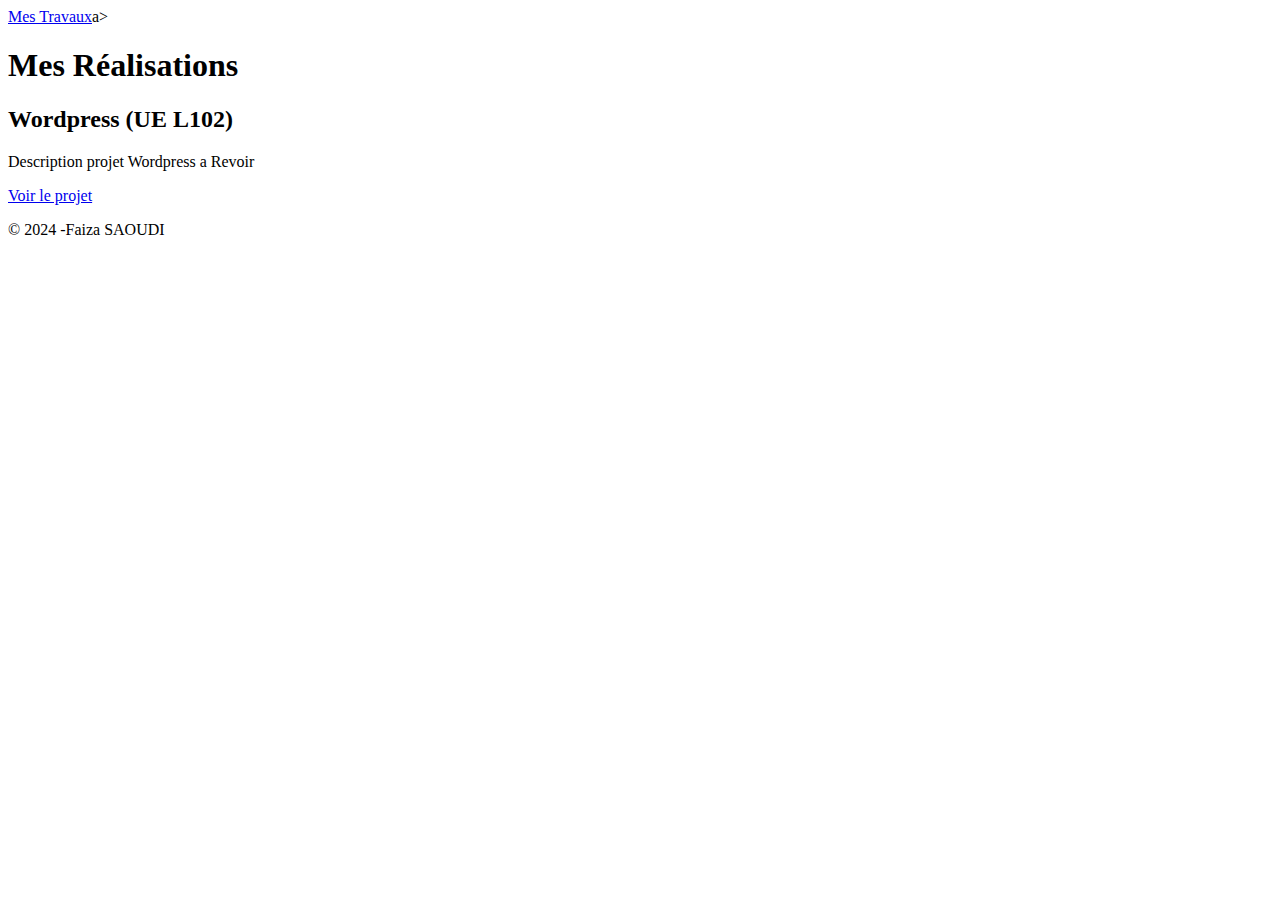
==== travaux.html @ e588c159 "travaux.html" ====
<!DOCTYPE html>
<html lang="fr">
<head>
  <meta charset="UTF-8">
  <meta name="viewport" content="width=device-width, initial-scale=1.0">
  <title>Faiza SAOUDI -Mes Travaux</title>
  <link rel="stylsheet" href="styles.css">
  <link rel="stylesheet" href="https://cdnjs.cloudflare.com/ajax/libs/font-awesome/6.0.0/css/all.min.css">
  <link gref="https://fonts.googleapis.com/css2?family=Roboto:wght@400;500;700display=swap" rel="stylesheet">
</head>  
<body>
  <header class="header">
    <nav class="nav">
      <a href="index.html"><CV</a>
        <a href="travaux.html" class="active">Mes Travaux</a>a>
     </nav>
      </header>
        <main>
          <div class="container">
            <h1>Mes Réalisations</h1>

            <section class="projet-section">
              <div class="projec-item">
                <h2>Wordpress (UE L102)</h2>
                <p>Description projet Wordpress a Revoir</p>
                <a href="LIEN_WORDPRESS" class="btn" target="_blank">Voir le projet</a>
              </div>
            </section>
          </div>
        </main>
      <footer>
        <p>&copy; 2024 -Faiza SAOUDI</p>
      </footer>     
</body>
</html>
---- styles.css ----
/*Reset et configuration de base */
* {
  margin: 0;
  padding: 0;
  box-sizing: border-box;
}

:root {
  /*Couleurs principales*/
  --primary: #2A4365;
  /* Bleu profond*/
  --secondary: #805AD5;
  /* Violet */
  --accent: #38B2AC;
  /* Turquoise */

  /* Fonds */
  --bg-light: #F7FAFC;
  --bg-dark: #1A202C;

  /* Textes */
  --text-dark: #2D3748;
  --text-light: #EDF2F7;

  /* Interactions */
  --hover: #4FD1C5;
  --active: #319795;
}

/* Base */
body {
  font-family: 'Roboto', sans-serif;
  line-height: 1.6;
  background-color: var(--bg-light);
  color: var(--text-dark);
}

.header{
  background-color: var(--bg-dark);
  margin-bottom: 2rem;
}

.header a {
  color: var(--text-light);
  text-decoration: none;
  padding: 1rem;
  transition: color 0.3s ease;
}

.header a:hover {
  color: var(--accent);
}

.header .active {
  color: var(--accent);
  border-bottom: 2px solid var(--accent);
}


.nav {
  display: flex;
  justify-content: flex-end;
  gap: 2rem;
  padding: 1rem 2rem;
  position: fixed;
  top: 0;
  width: 100%;
  background: var(--primary);
  z-index: 1000;
  
}

.nav .active {
  color: var(--accent);
}


.nav a {
  color: var(--text-light);
  padding: 0.5rem 1rem;
  text-decoration: none;
  font-size: 1.1rem;
  transition: color 0.3s ease;
}

.nav a:hover {
  color: var(--accent);
}

/* Conteneurs principaux*/
.container {
  max-width: 1200px;
  margin: 0 auto;
  padding: 2rem;

}

.section {
  padding: 4rem 0;
}

/* En-têtes */
h1,
h2,
h3,
h4 {
  color: var(--primary);
  margin-bottom: 1rem;
}

.section-title {
  text-align: center;
  margin-bottom: 3rem;
  font-size: 2.5rem;
  color: var(--primary);
}

.section-title::after {
  content: '';
  display: block;
  width: 100px;
  height: 3px;
  background-color: var(--secondary);
  margin: 1rem auto;
}

/*section Profil*/
.profile-section {
  padding-top: 6rem;
  background-color: var(--bg-light);
}

.profile-content {
  display: flex;
  gap: 2rem;
  align-items: center;
  padding: 1rem;
}

.profile-image {
  width: 300px;
  height: 300px;
  object-fit: cover;
  border-radius: 50%;
  border: 4px solid var(--accent);
}

.profil-text {
  font-size: 1.1rem;
  line-height: 1.8;
  margin: 1.5rem 0;
  max-width: 800px;
}

/* Section Compétences */
.skills-section {
  background-color: var(--bg-dark);
  color: var(--text-light);
}

.skills-grid {
  display: grid;
  grid-template-columns: repeat(auto-fit, minmax(150px, 1fr));
  gap: 2rem;
  text-align: center;
}

.skill-item {
  padding: 1.5rem;
  background: rgba(255, 255, 255, 0.1);
  border-radius: 8px;
  transition: transform 0.3s ease;

}

.skill-item:hover {
  transform: translateY(-5px);
}

/*Section Expériences */
.experience-item {
  margin-bottom: 3rem;
  margin-left: 1.5rem;
  margin-top: 1rem;
  padding: 2rem;
  background: white;
  border-radius: 8px;
  box-shadow: 0 2px 4px rgba(0, 0, 0, 0.1);
}
.experience-item li {
  margin-bottom: 0.8rem;
  color: var(--text-dark);
  line-height: 1.6;
}

.experience-item li:last-child {
  margin-bottom: 0;
  padding: 1rem;
}

.experience-item ul {
  margin-left: 1rem;
}


.experience-header {
  display: flex;
  justify-content: space-between;
  margin-bottom: 1rem;
}

.experience-section h3{
  color: var(--bg-dark);
  margin-bottom: 2rem;
}

.date {
  color: var(--secondary);
  font-weight: bold;
}

.company {
  color: var(--primary);
  font-weight: bold;
}

/* Section Contact*/
.contact-section {
  background-color: var(--bg-dark);
  color: var(--text-light);
  width: 20px
  padding: 1.5rem;
  border-radius: 8px;
  margin: 2rem 0;
}

.contact-section ul {
  list-style: none;
  padding: 1.5rem;
}

.contact-section li {
  color: var(--text-light);
  margin-bottom: 1rem;
  display: flex;
  align-items: center;
  gap: 1rem;
}

.contact-section i {
  color: var(--accent); /*color turquoise des icones*/
  width: 20px;
  margin-right: 1rem;
}


.contact-grid {
  display: grid;
  grid-template-columns: repeat(auto-fit, minmax(250px, 1fr));
  gap: 2rem;
}

.contact-item {
  text-align: center;
  padding: 1.5rem;
}

.contact-icon {
  font-size: 2rem;
  color: var(--accent);
  margin-bottom: 1rem;
}

main {
  padding-top: 60px; /*compense le nav fixe*/
}

section {
  margin-bottom: 1.5rem;
}

/* Footer */
footer {
  background-color: var(--bg-dark);
  color: var(--text-light);
  text-align: center;
  padding: 2rem;
}

/* Utilitaires */
.btn {
  display: inline-block;
  padding: 0.8rem 1.5rem;
  background-color: var(--accent);
  color: var(--text-light);
  text-decoration: none;
  border-radius: 4px;
  transition: background-color 0.3s ease;
}

.btn:hover {
  background-color: var(--hover);
}

/*Media Queries*/
@media (max-width: 768px) {

  .nav {
    padding: 0.5rem 1rem;
  }

  .nav a {
    font-size: 0.9rem;
    padding: 0.5rem;
  }
  .nav ul {
    flex-direction: column;
    align-items: center;
  }
  h1 {
    font-size: 1.8rem;
  }

  h2 {
    font-size: 1.5rem;
  }

  h3 {
    font-size: 1.3rem;
  }
  

  .profile-content {
    flex-direction: column;
    text-align: center;
  }

  .contact-grid {
    grid-template-columns: 1fr;
  }

  .section {
    padding: 2rem 0;
  }

  .container {
    padding: 1rem;
  }
}

@media (max-width: 480px) {
  .nav {
    justify-content: center;
  }

  .profile-content {
    padding: 1rem;
  }

  .experience-item ul {
    margin-left: 1rem;
  }
}

/*Animations*/
@keyframes fadeIn {
  from {
    opacity: 0;
    transform: translateY(20px);
  }

  to {

    opacity: 1;
    transform: translateY(0);
  }

}

.fade-in {
  animation: fadeIn 0.6s ease forwards;
}
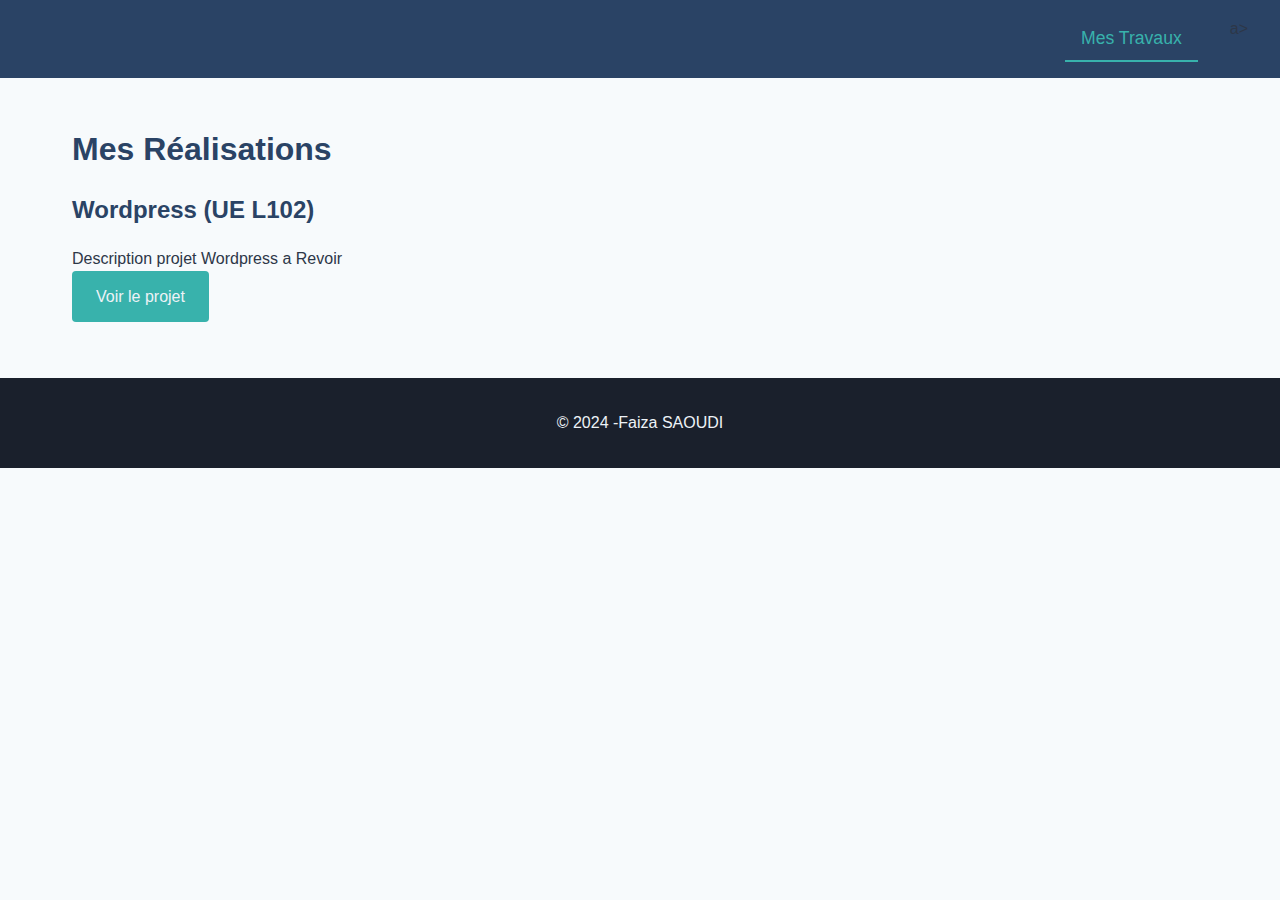
==== commit 3b4c3ea9: "travaux.html" ====
--- a/travaux.html
+++ b/travaux.html
@@ -4,7 +4,7 @@
   <meta charset="UTF-8">
   <meta name="viewport" content="width=device-width, initial-scale=1.0">
   <title>Faiza SAOUDI -Mes Travaux</title>
-  <link rel="stylsheet" href="styles.css">
+  <link rel="stylesheet" href="styles.css">
   <link rel="stylesheet" href="https://cdnjs.cloudflare.com/ajax/libs/font-awesome/6.0.0/css/all.min.css">
   <link gref="https://fonts.googleapis.com/css2?family=Roboto:wght@400;500;700display=swap" rel="stylesheet">
 </head>  
--- a/styles.css
+++ b/styles.css
@@ -380,3 +380,23 @@
 .fade-in {
   animation: fadeIn 0.6s ease forwards;
 }
+.projects-section {
+  display: grid;
+  gap: 2rem;
+  padding: 2rem 0;
+}
+.project-item {
+  background: white;
+  padding: 2rem;
+  border-radius: 8px;
+  box-shadow: 0 2px 4px rgba(0, 0, 0, 0.1);
+}
+
+.project-item h2 {
+  color: var(--primary);
+  margin-bottom: 1rem;
+}
+
+.project-item p {
+  margin-bottom: 1.5rem;
+}
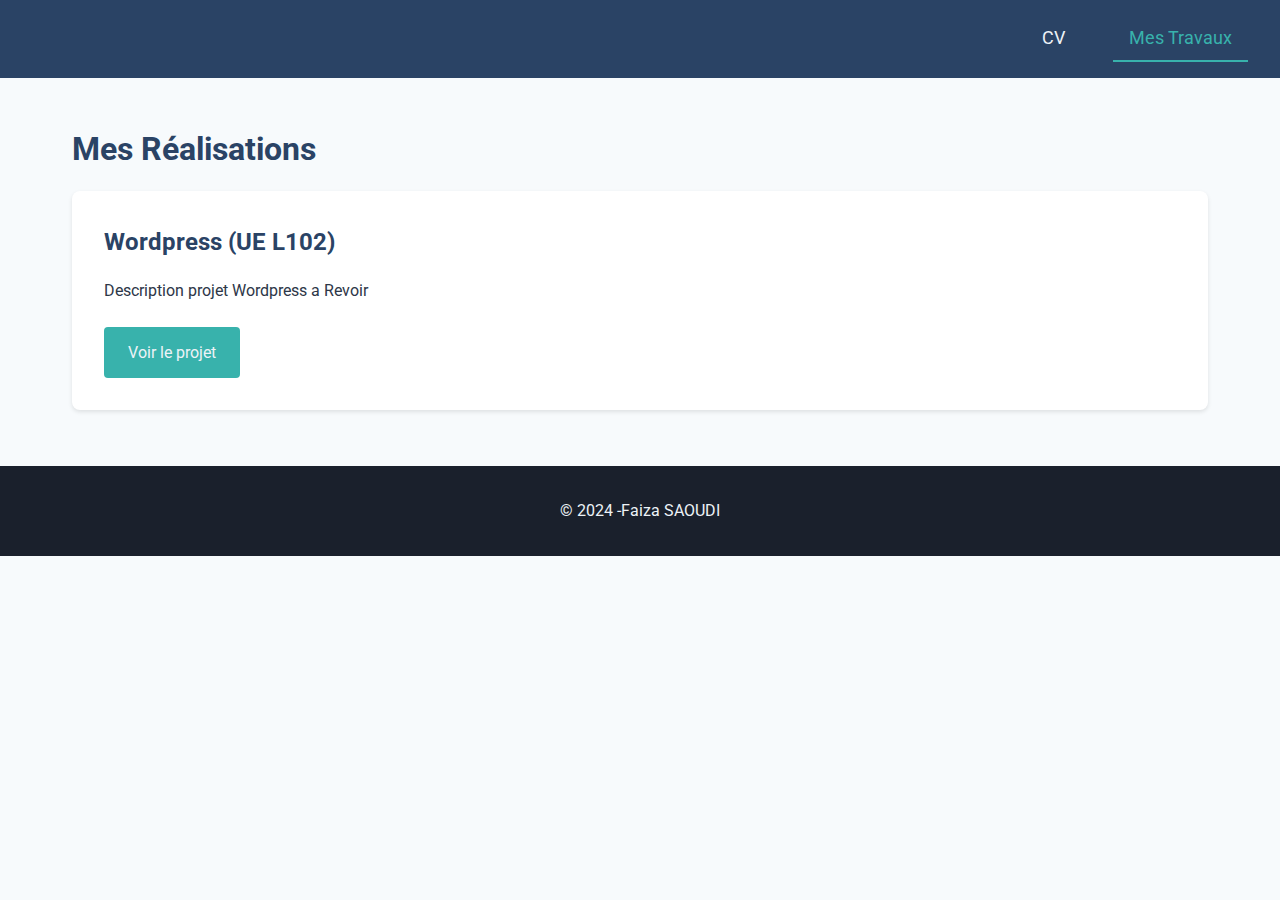
==== commit 9cf9ed4c: "travaux.html" ====
--- a/travaux.html
+++ b/travaux.html
@@ -6,21 +6,21 @@
   <title>Faiza SAOUDI -Mes Travaux</title>
   <link rel="stylesheet" href="styles.css">
   <link rel="stylesheet" href="https://cdnjs.cloudflare.com/ajax/libs/font-awesome/6.0.0/css/all.min.css">
-  <link gref="https://fonts.googleapis.com/css2?family=Roboto:wght@400;500;700display=swap" rel="stylesheet">
+  <link href="https://fonts.googleapis.com/css2?family=Roboto:wght@400;500;700&display=swap" rel="stylesheet"> 
 </head>  
 <body>
   <header class="header">
     <nav class="nav">
-      <a href="index.html"><CV</a>
-        <a href="travaux.html" class="active">Mes Travaux</a>a>
+      <a href="index.html">CV</a>
+        <a href="travaux.html" class="active">Mes Travaux</a>
      </nav>
       </header>
         <main>
           <div class="container">
             <h1>Mes Réalisations</h1>
 
-            <section class="projet-section">
-              <div class="projec-item">
+            <section class="projets-section">
+              <div class="project-item">
                 <h2>Wordpress (UE L102)</h2>
                 <p>Description projet Wordpress a Revoir</p>
                 <a href="LIEN_WORDPRESS" class="btn" target="_blank">Voir le projet</a>
